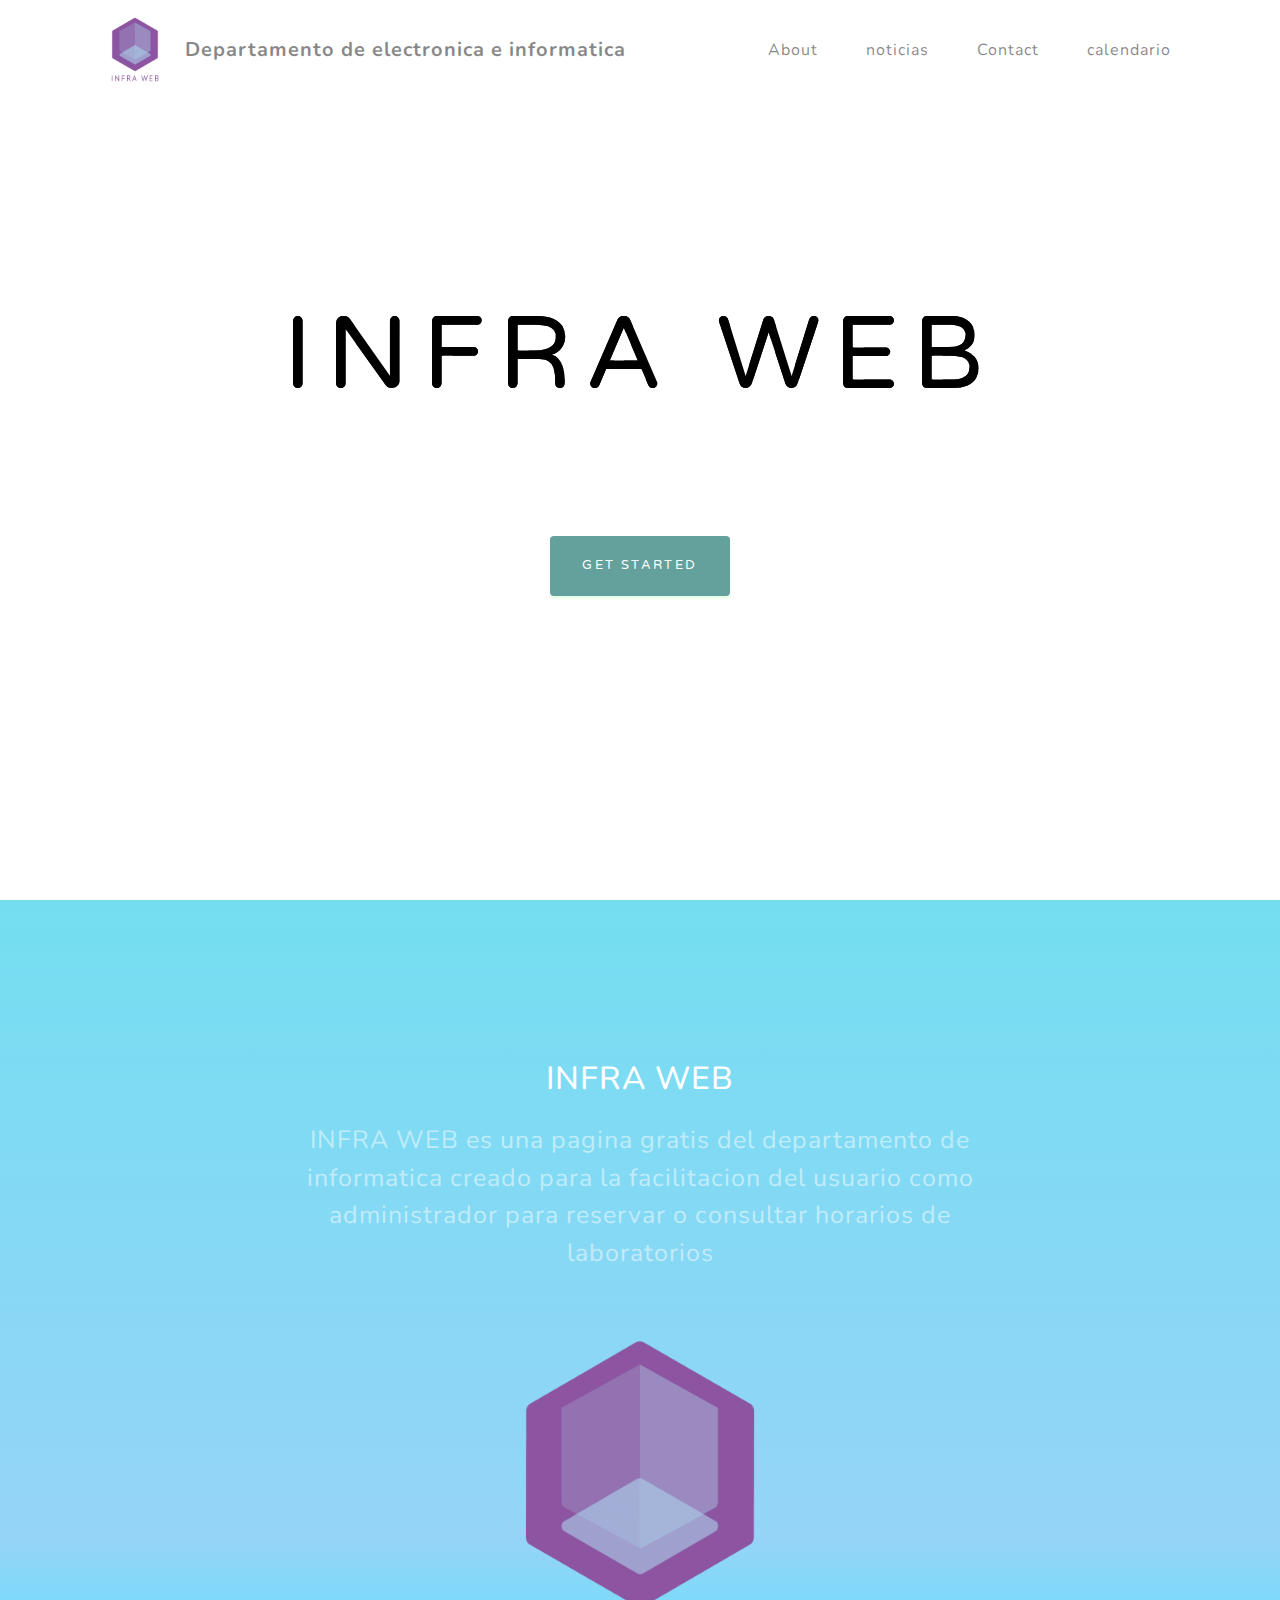
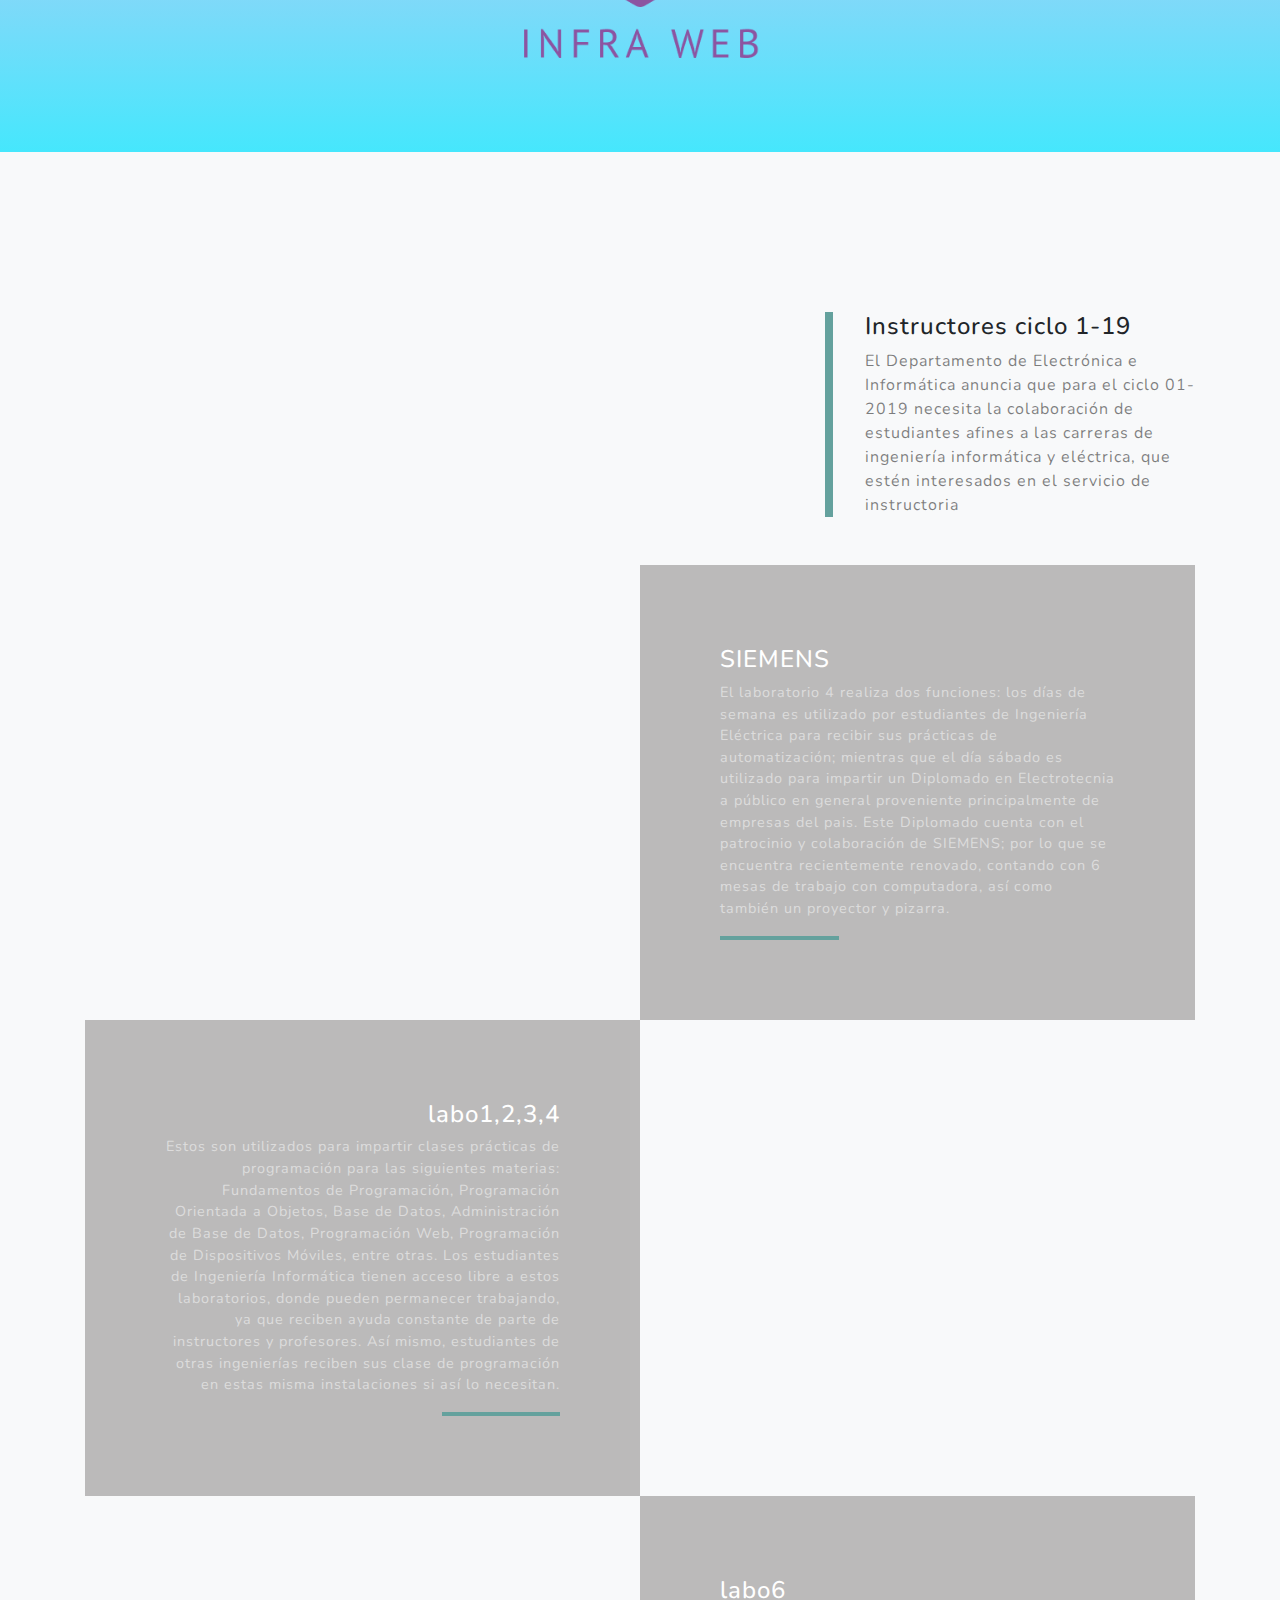
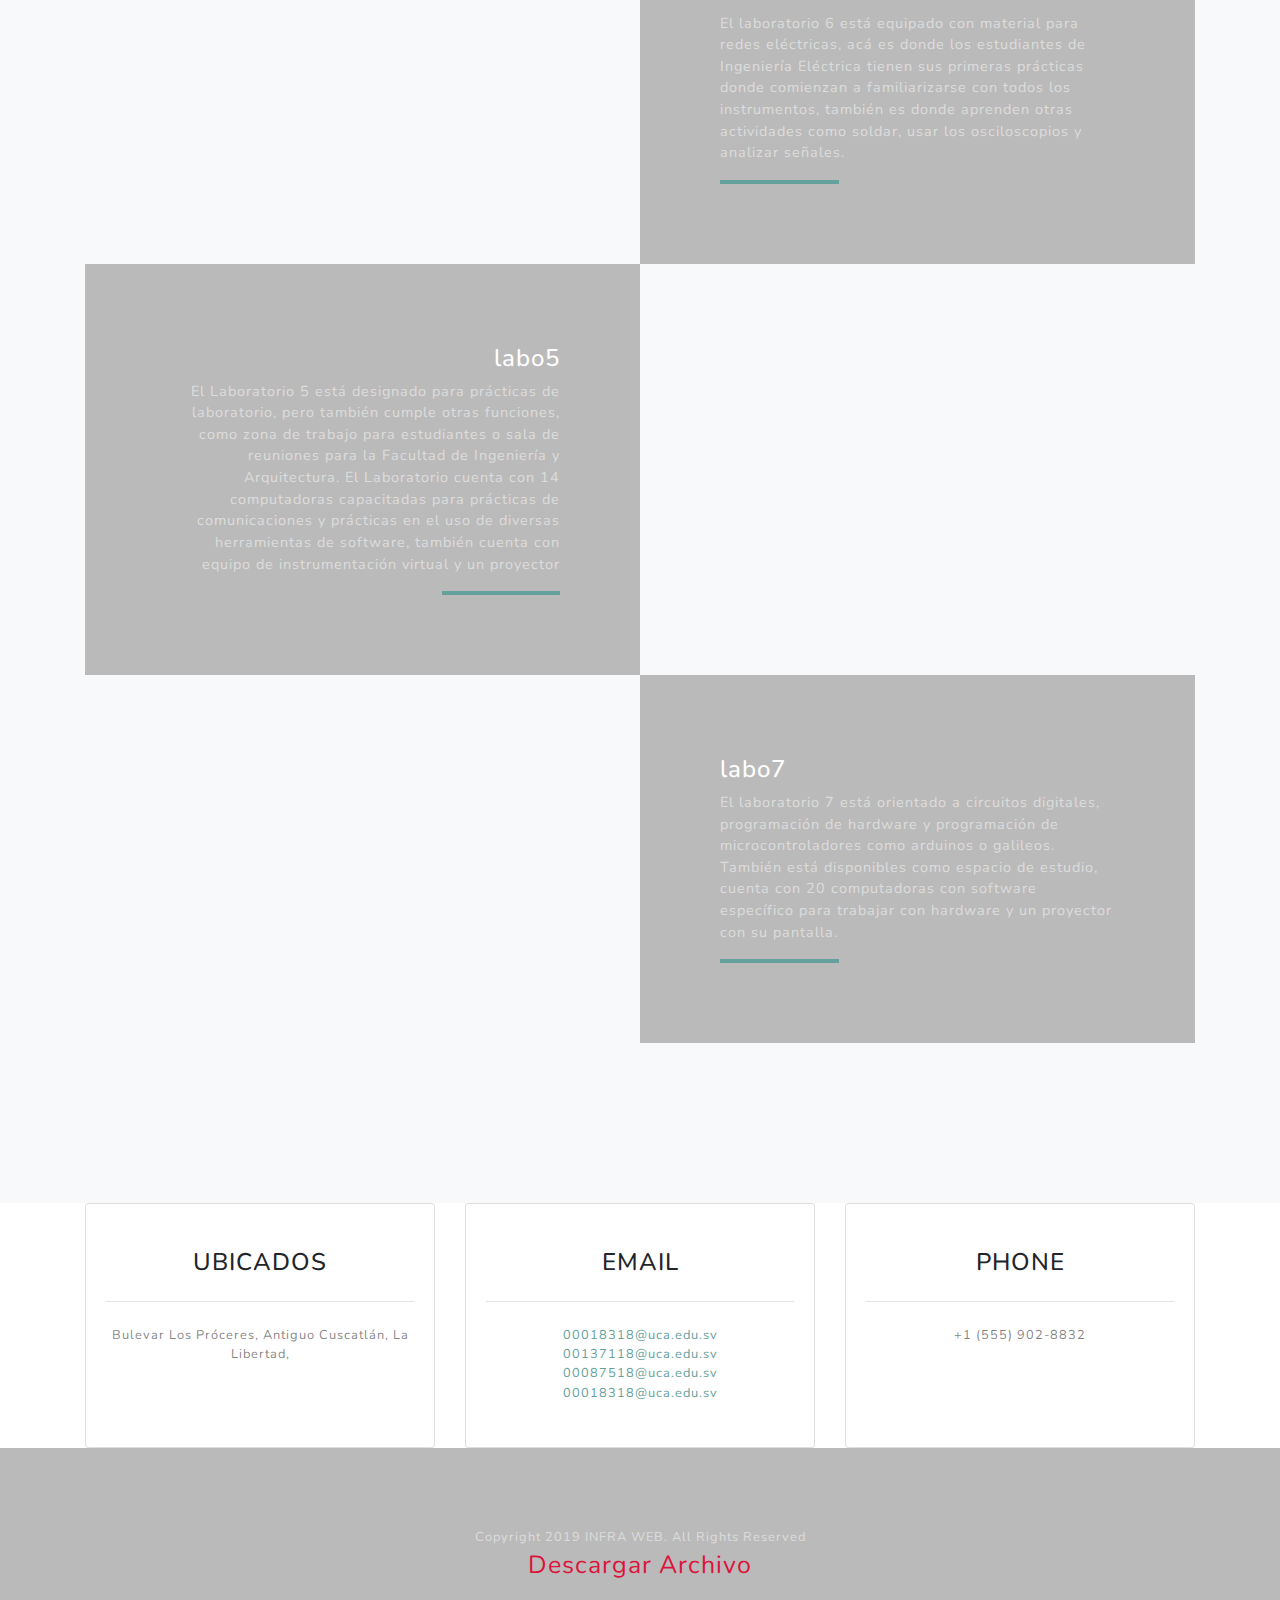
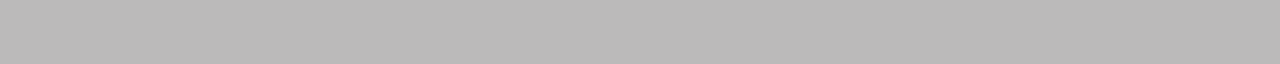
==== Codigo/index.html @ d6f8020d "Primera Versión de diseño de la Web" ====
<!DOCTYPE html>
<html lang="en">

<head>

  <meta charset="utf-8">
  <meta name="viewport" content="width=device-width, initial-scale=1, shrink-to-fit=no">




  <title>Departamento Infra Web</title>

  <!-- Bootstrap core CSS -->
  <link rel="stylesheet" href="https://stackpath.bootstrapcdn.com/bootstrap/4.3.1/css/bootstrap.min.css"
    integrity="sha384-ggOyR0iXCbMQv3Xipma34MD+dH/1fQ784/j6cY/iJTQUOhcWr7x9JvoRxT2MZw1T" crossorigin="anonymous">

  <!-- Custom fonts for this template -->

  <link href="https://fonts.googleapis.com/css?family=Varela+Round" rel="stylesheet">
  <link
    href="https://fonts.googleapis.com/css?family=Nunito:200,200i,300,300i,400,400i,600,600i,700,700i,800,800i,900,900i"
    rel="stylesheet">

  <!-- Custom styles for this template -->
  <link href="index.css" rel="stylesheet">


</head>

<body id="page-top">

  <!-- Navigation -->
  <nav class="navbar navbar-expand-lg navbar-light fixed-top" id="mainNav">
    <div class="container">
      <img src="estaticos/logo/logo_transparent.png">
      <a class="navbar-brand js-scroll-trigger" href="#page-top">Departamento de electronica e informatica </a>
      <button class="navbar-toggler navbar-toggler-right" type="button" data-toggle="collapse"
        data-target="#navbarResponsive" aria-controls="navbarResponsive" aria-expanded="false"
        aria-label="Toggle navigation">
        Menu
        <i class="fas fa-bars"></i>
      </button>
      <div class="collapse navbar-collapse" id="navbarResponsive">
        <ul class="navbar-nav ml-auto">
          <li class="nav-item">
            <a class="nav-link js-scroll-trigger" href="#about">About</a>
          </li>
          <li class="nav-item">
            <a class="nav-link js-scroll-trigger" href="#projects">noticias</a>
          </li>
          <li class="nav-item">
            <a class="nav-link js-scroll-trigger" href="#signup">Contact</a>
          </li>
          <li class="nav-item">
            <a class="nav-link js-scroll-trigger" href="">calendario</a>

          </li>
        </ul>
      </div>
    </div>
  </nav>

  <!-- Header -->
  <header class="masthead">
    <div class="container d-flex h-100 align-items-center">
      <div class="mx-auto text-center">
        <h1 class="mx-auto my-0 text-uppercase">Infra Web</h1>
        <h2 class="text-white-50 mx-auto mt-2 mb-5">La persistencia es muy importante. No debes renunciar al menos que
          te veas obligado a renunciar.-Elon Musk.</h2>
        <a href="#about" class="btn btn-primary js-scroll-trigger">Get Started</a>
      </div>
    </div>
  </header>

  <!-- About Section -->
  <section id="about" class="about-section text-center">
    <div class="container">
      <div class="row">
        <div class="col-lg-8 mx-auto">
          <h2 class="text-white mb-4">INFRA WEB</h2>
          <p class="text-white-50">INFRA WEB es una pagina gratis del departamento
            de informatica creado para la facilitacion del usuario como administrador para reservar o consultar horarios
            de laboratorios

        </div>
      </div>
      <img src="estaticos/logo/logo_transparent.png" class="img-fluid" alt="">
    </div>
  </section>

  <!-- Projects Section -->
  <section id="projects" class="projects-section bg-light">
    <div class="container">

      <!-- Featured Project Row -->
      <div class="row align-items-center no-gutters mb-4 mb-lg-5">
        <div class="col-xl-8 col-lg-7">
          <img class="img-fluid mb-3 mb-lg-0" src="estaticos/IMG_0011-051119.jpg" alt="">
        </div>
        <div class="col-xl-4 col-lg-5">
          <div class="featured-text text-center text-lg-left">
            <h4>Instructores ciclo 1-19</h4>
            <p class="text-black-50 mb-0">El Departamento de Electrónica e Informática anuncia que para el ciclo 01-2019
              necesita la colaboración de estudiantes afines a las carreras de ingeniería informática y eléctrica, que
              estén interesados en el servicio de instructoria </p>
          </div>
        </div>
      </div>

      <!-- Project One Row -->
      <div class="row justify-content-center no-gutters mb-5 mb-lg-0">
        <div class="col-lg-6">
          <img class="img-fluid" src="estaticos/DSC00044.JPG" alt="">
        </div>
        <div class="col-lg-6">
          <div class="bg-black text-center h-100 project">
            <div class="d-flex h-100">
              <div class="project-text w-100 my-auto text-center text-lg-left">
                <h4 class="text-white">SIEMENS</h4>
                <p class="mb-0 text-white-50">El laboratorio 4 realiza dos funciones: los días de semana es utilizado
                  por estudiantes de Ingeniería Eléctrica para recibir sus prácticas de automatización; mientras que el
                  día sábado es utilizado para impartir un Diplomado en Electrotecnia a público en general proveniente
                  principalmente de empresas del pais. Este Diplomado cuenta con el patrocinio y colaboración de
                  SIEMENS; por lo que se encuentra recientemente renovado, contando con 6 mesas de trabajo con
                  computadora, así como también un proyector y pizarra.</p>
                <hr class="d-none d-lg-block mb-0 ml-0">
              </div>
            </div>
          </div>
        </div>
      </div>

      <!-- Project Two Row -->
      <div class="row justify-content-center no-gutters">
        <div class="col-lg-6">
          <img class="img-fluid" src="estaticos/DSC00046.JPG" alt="">
        </div>
        <div class="col-lg-6 order-lg-first">
          <div class="bg-black text-center h-100 project">
            <div class="d-flex h-100">
              <div class="project-text w-100 my-auto text-center text-lg-right">
                <h4 class="text-white">labo1,2,3,4</h4>
                <p class="mb-0 text-white-50">Estos son utilizados para impartir clases prácticas de programación para
                  las siguientes materias: Fundamentos de Programación, Programación Orientada a Objetos, Base de Datos,
                  Administración de Base de Datos, Programación Web, Programación de Dispositivos Móviles, entre otras.
                  Los estudiantes de Ingeniería Informática tienen acceso libre a estos laboratorios, donde pueden
                  permanecer trabajando, ya que reciben ayuda constante de parte de instructores y profesores. Así
                  mismo, estudiantes de otras ingenierías reciben sus clase de programación en estas misma instalaciones
                  si así lo necesitan.</p>
                <hr class="d-none d-lg-block mb-0 mr-0">
              </div>
            </div>
          </div>
        </div>
      </div>


      <div class="row justify-content-center no-gutters mb-5 mb-lg-0">
        <div class="col-lg-6">
          <img class="img-fluid" src="estaticos/DSC00047.JPG" alt="">
        </div>
        <div class="col-lg-6">
          <div class="bg-black text-center h-100 project">
            <div class="d-flex h-100">
              <div class="project-text w-100 my-auto text-center text-lg-left">
                <h4 class="text-white">labo6</h4>
                <p class="mb-0 text-white-50">El laboratorio 6 está equipado con material para redes eléctricas, acá es
                  donde los estudiantes de Ingeniería Eléctrica tienen sus primeras prácticas donde comienzan a
                  familiarizarse con todos los instrumentos, también es donde aprenden otras actividades como soldar,
                  usar los osciloscopios y analizar señales.</p>
                <hr class="d-none d-lg-block mb-0 ml-0">
              </div>
            </div>
          </div>
        </div>
      </div>


      <div class="row justify-content-center no-gutters">
        <div class="col-lg-6">
          <img class="img-fluid" src="estaticos/DSC00048.JPG" alt="">
        </div>
        <div class="col-lg-6 order-lg-first">
          <div class="bg-black text-center h-100 project">
            <div class="d-flex h-100">
              <div class="project-text w-100 my-auto text-center text-lg-right">
                <h4 class="text-white">labo5</h4>
                <p class="mb-0 text-white-50">El Laboratorio 5 está designado para prácticas de laboratorio, pero
                  también cumple otras funciones, como zona de trabajo para estudiantes o sala de reuniones para la
                  Facultad de Ingeniería y Arquitectura. El Laboratorio cuenta con 14 computadoras capacitadas para
                  prácticas de comunicaciones y prácticas en el uso de diversas herramientas de software, también cuenta
                  con equipo de instrumentación virtual y un proyector</p>
                <hr class="d-none d-lg-block mb-0 mr-0">
              </div>
            </div>
          </div>
        </div>
      </div>

      <div class="row justify-content-center no-gutters mb-5 mb-lg-0">
        <div class="col-lg-6">
          <img class="img-fluid" src="estaticos/DSC00049.JPG" alt="">
        </div>
        <div class="col-lg-6">
          <div class="bg-black text-center h-100 project">
            <div class="d-flex h-100">
              <div class="project-text w-100 my-auto text-center text-lg-left">
                <h4 class="text-white">labo7</h4>
                <p class="mb-0 text-white-50">El laboratorio 7 está orientado a circuitos digitales, programación de
                  hardware y programación de microcontroladores como arduinos o galileos. También está disponibles como
                  espacio de estudio, cuenta con 20 computadoras con software específico para trabajar con hardware y un
                  proyector con su pantalla.</p>
                <hr class="d-none d-lg-block mb-0 ml-0">
              </div>
            </div>
          </div>
        </div>
      </div>



    </div>
  </section>

  <!-- contact Section -->
  <section id="signup" class="signup-section">
    <div class="container">

      <div class="row">

        <div class="col-md-4 mb-3 mb-md-0">
          <div class="card py-4 h-100">
            <div class="card-body text-center">
              <i class="fas fa-map-marked-alt text-primary mb-2"></i>
              <h4 class="text-uppercase m-0">Ubicados</h4>
              <hr class="my-4">
              <div class="small text-black-50">Bulevar Los Próceres, Antiguo Cuscatlán, La Libertad,</div>
            </div>
          </div>
        </div>

        <div class="col-md-4 mb-3 mb-md-0">
          <div class="card py-4 h-100">
            <div class="card-body text-center">
              <i class="fas fa-envelope text-primary mb-2"></i>
              <h4 class="text-uppercase m-0">Email</h4>
              <hr class="my-4">
              <div class="small text-black-50">
                <a href="#">00018318@uca.edu.sv</a>
                <a href="#">00137118@uca.edu.sv</a>
                <a href="#">00087518@uca.edu.sv</a>
                <a href="#">00018318@uca.edu.sv</a>
              </div>
            </div>
          </div>
        </div>

        <div class="col-md-4 mb-3 mb-md-0">
          <div class="card py-4 h-100">
            <div class="card-body text-center">
              <i class="fas fa-mobile-alt text-primary mb-2"></i>
              <h4 class="text-uppercase m-0">Phone</h4>
              <hr class="my-4">
              <div class="small text-black-50">+1 (555) 902-8832</div>
            </div>
          </div>
        </div>
      </div>

      <div class="social d-flex justify-content-center">
        <a href="#" class="mx-2">
          <i class="fab fa-twitter"></i>
        </a>
        <a href="#" class="mx-2">
          <i class="fab fa-facebook-f"></i>
        </a>
        <a href="#" class="mx-2">
          <i class="fab fa-github"></i>
        </a>
      </div>

    </div>
  </section>


  <!-- Footer -->
  <footer class="bg-black small text-center text-white-50">
    <div class="container">
      Copyright 2019 INFRA WEB. All Rights Reserved
    </div>
    <a href="manual_descargar/manual infra web.docx" download="manual">
      Descargar Archivo
    </a>

  </footer>



</body>
<script src="https://code.jquery.com/jquery-3.3.1.slim.min.js"
  integrity="sha384-q8i/X+965DzO0rT7abK41JStQIAqVgRVzpbzo5smXKp4YfRvH+8abtTE1Pi6jizo" crossorigin="anonymous"></script>
<script src="https://cdnjs.cloudflare.com/ajax/libs/popper.js/1.14.7/umd/popper.min.js"
  integrity="sha384-UO2eT0CpHqdSJQ6hJty5KVphtPhzWj9WO1clHTMGa3JDZwrnQq4sF86dIHNDz0W1" crossorigin="anonymous"></script>
<script src="https://stackpath.bootstrapcdn.com/bootstrap/4.3.1/js/bootstrap.min.js"
  integrity="sha384-JjSmVgyd0p3pXB1rRibZUAYoIIy6OrQ6VrjIEaFf/nJGzIxFDsf4x0xIM+B07jRM" crossorigin="anonymous"></script>

<script src="index.js"></script>

</html>
---- Codigo/index.css ----
#mainNav {
    min-height: 56px;
    background-color: #fff;
  }

#mainNav img{
    width: 100px;
    height: 100px;
}

  
  #mainNav .navbar-toggler {
    font-size: 80%;
    padding: 0.75rem;
    color: #64a19d;
    border: 1px solid #64a19d;
  }
  
  #mainNav .navbar-toggler:focus {
    outline: none;
  }
  
  #mainNav .navbar-brand {
    color: #161616;
    font-weight: 700;
    padding: .9rem 0;
  }
  
  #mainNav .navbar-nav .nav-item:hover {
    color: fade(white, 80%);
    outline: none;
    background-color: transparent;
  }
  
  #mainNav .navbar-nav .nav-item:active, #mainNav .navbar-nav .nav-item:focus {
    outline: none;
    background-color: transparent;
  }
  
  @media (min-width: 992px) {
    #mainNav {
      padding-top: 0;
      padding-bottom: 0;
      border-bottom: none;
     /*background: blue;    poner el fondo al nav xd */
      transition: background-color 0.3s ease-in-out;
    }
    #mainNav .navbar-brand {
      padding: .5rem 0;
      color: rgba(15, 15, 15, 0.5);
    }
    #mainNav .nav-link {
      transition: none;
      padding: 2rem 1.5rem;
      color: rgba(12, 11, 11, 0.5);
    }
    #mainNav .nav-link:hover {
      color: rgba(243, 10, 10, 0.75);
    }
    #mainNav .nav-link:active {
      color: rgb(255, 255, 255);
    }
    #mainNav.navbar-shrink {
      background-color: #fff;
    }
    #mainNav.navbar-shrink .navbar-brand {
      color: #161616;
    }
    #mainNav.navbar-shrink .nav-link {
      color: #161616;
      padding: 1.5rem 1.5rem 1.25rem;
      border-bottom: 0.25rem solid transparent;
    }
    #mainNav.navbar-shrink .nav-link:hover {
      color: #64a19d;
    }
    #mainNav.navbar-shrink .nav-link:active {
      color: #467370;
    }
    #mainNav.navbar-shrink .nav-link.active {
      color: #64a19d;
      outline: none;
      border-bottom: 0.25rem solid #64a19d;
    }
  }
  
  .masthead {
    position: relative;
    width: 100%;
    height: auto;
    min-height: 35rem;
    padding: 15rem 0;
    background: url("estaticos/trabajando.JPG");
    background-position: center;
    background-repeat: no-repeat;
    background-attachment: scroll;
    background-size: cover;
  }
  
  .masthead h1 {
   
    font-family: 'Varela Round';
    font-size: 2.5rem;
    line-height: 2.5rem;
    letter-spacing: 0.8rem;
    background: -webkit-linear-gradient(black); /*color del h1 donde dice infraweb  */
    -webkit-text-fill-color: black;
    -webkit-text-shadow: white;
    text-shadow: 0.1em 0.1em white;
    -webkit-background-clip: text;
  }
  
  .masthead h2 {
    max-width: 20rem;
    font-size: 1rem;
   
  }

  
  @media (min-width: 768px) {
    .masthead h1 {
      font-size: 4rem;
      line-height: 4rem;
    }
  }
  
  @media (min-width: 992px) {
    .masthead {
      height: 100vh;
      padding: 0;
    }
    .masthead h1 {
      font-size: 6.5rem;
      line-height: 6.5rem;
      letter-spacing: 0.8rem;
    }
    .masthead h2 {
      max-width: 30rem;
      font-size: 1.25rem;
    }
  }
  
  .btn {
    box-shadow: 0 0.1875rem 0.1875rem 0 rgba(5, 243, 36, 0.1) !important;
    padding: 1.25rem 2rem;
    font-family: 'Varela Round';
    font-size: 80%;
    text-transform: uppercase;
    letter-spacing: .15rem;
    border: 0;
  }
  
  .btn-primary {
    background-color: #64a19d;
  }
  
  .btn-primary:hover {
    background-color: #4f837f;
  }
  
  .btn-primary:focus {
    background-color: #4f837f;
    color: rgb(23, 241, 248);
  }
  
  .btn-primary:active {
    background-color: #467370 !important;
  }
  
  .about-section {
    padding-top: 10rem;
    background: linear-gradient(to bottom, #0fc6e694 0%, rgba(138, 207, 247, 0.9) 75%, rgba(23, 225, 252, 0.8) 100%);
  }
  #about img {
    width: 500px;
    height: 500px;
    margin-top: -100px;

  }

  

  .about-section p {
    margin-bottom: 5rem;
    font-size: 25px;

  }
  
  .projects-section {
    padding: 10rem 0;
  }
  
  .projects-section .featured-text {
    padding: 2rem;
  }
  
  @media (min-width: 992px) {
    .projects-section .featured-text {
      padding: 0 0 0 2rem;
      border-left: 0.5rem solid #64a19d;
    }
  }
  
  .projects-section .project-text {
    padding: 3rem;
    font-size: 90%;
  }
  
  @media (min-width: 992px) {
    .projects-section .project-text {
      padding: 5rem;
    }
    .projects-section .project-text hr {
      border-color: #64a19d;
      border-width: .25rem;
      width: 30%;
    }
  }
  
  
  
  .contact-section {
    padding: 5rem 0 0;
  }
  
  .contact-section .card {
    border: 0;
    border-bottom: 0.25rem solid #64a19d;
  }
  
  .contact-section .card h4 {
    font-size: 0.8rem;
    font-family: 'Varela Round';
    text-transform: uppercase;
    letter-spacing: 0.15rem;
  }
  
  .contact-section .card hr {
    border-color: #64a19d;
    border-width: 0.25rem;
    width: 3rem;
  }
  
  .contact-section .social {
    margin-top: 5rem;
  }
  
  .contact-section .social a {
    text-align: center;
    height: 3rem;
    width: 3rem;
    background: rgba(255, 255, 255, 0.1);
    border-radius: 100%;
    line-height: 3rem;
    color: rgba(255, 255, 255, 0.3);
  }
  
  .contact-section .social a:hover {
    color: rgba(255, 255, 255, 0.5);
  }
  
  .contact-section .social a:active {
    color: #fff;
  }
  
  body {
    font-family: 'Nunito';
    letter-spacing: 0.0625em;
  }
  
  a {
    color: #64a19d;
  }
  
  a:focus, a:hover {
    text-decoration: none;
    color: #3c6360;
  }
  
  .bg-black {
    background-color: #bbbaba !important;
  }
  
  .bg-primary {
    background-color: #64a19d !important;
  }
  
  .text-primary {
    color: #64a19d !important;
  }
  
  footer {
    padding: 5rem 0;
  }

  footer a {
    font-size: 25px;
    color: crimson;
  }
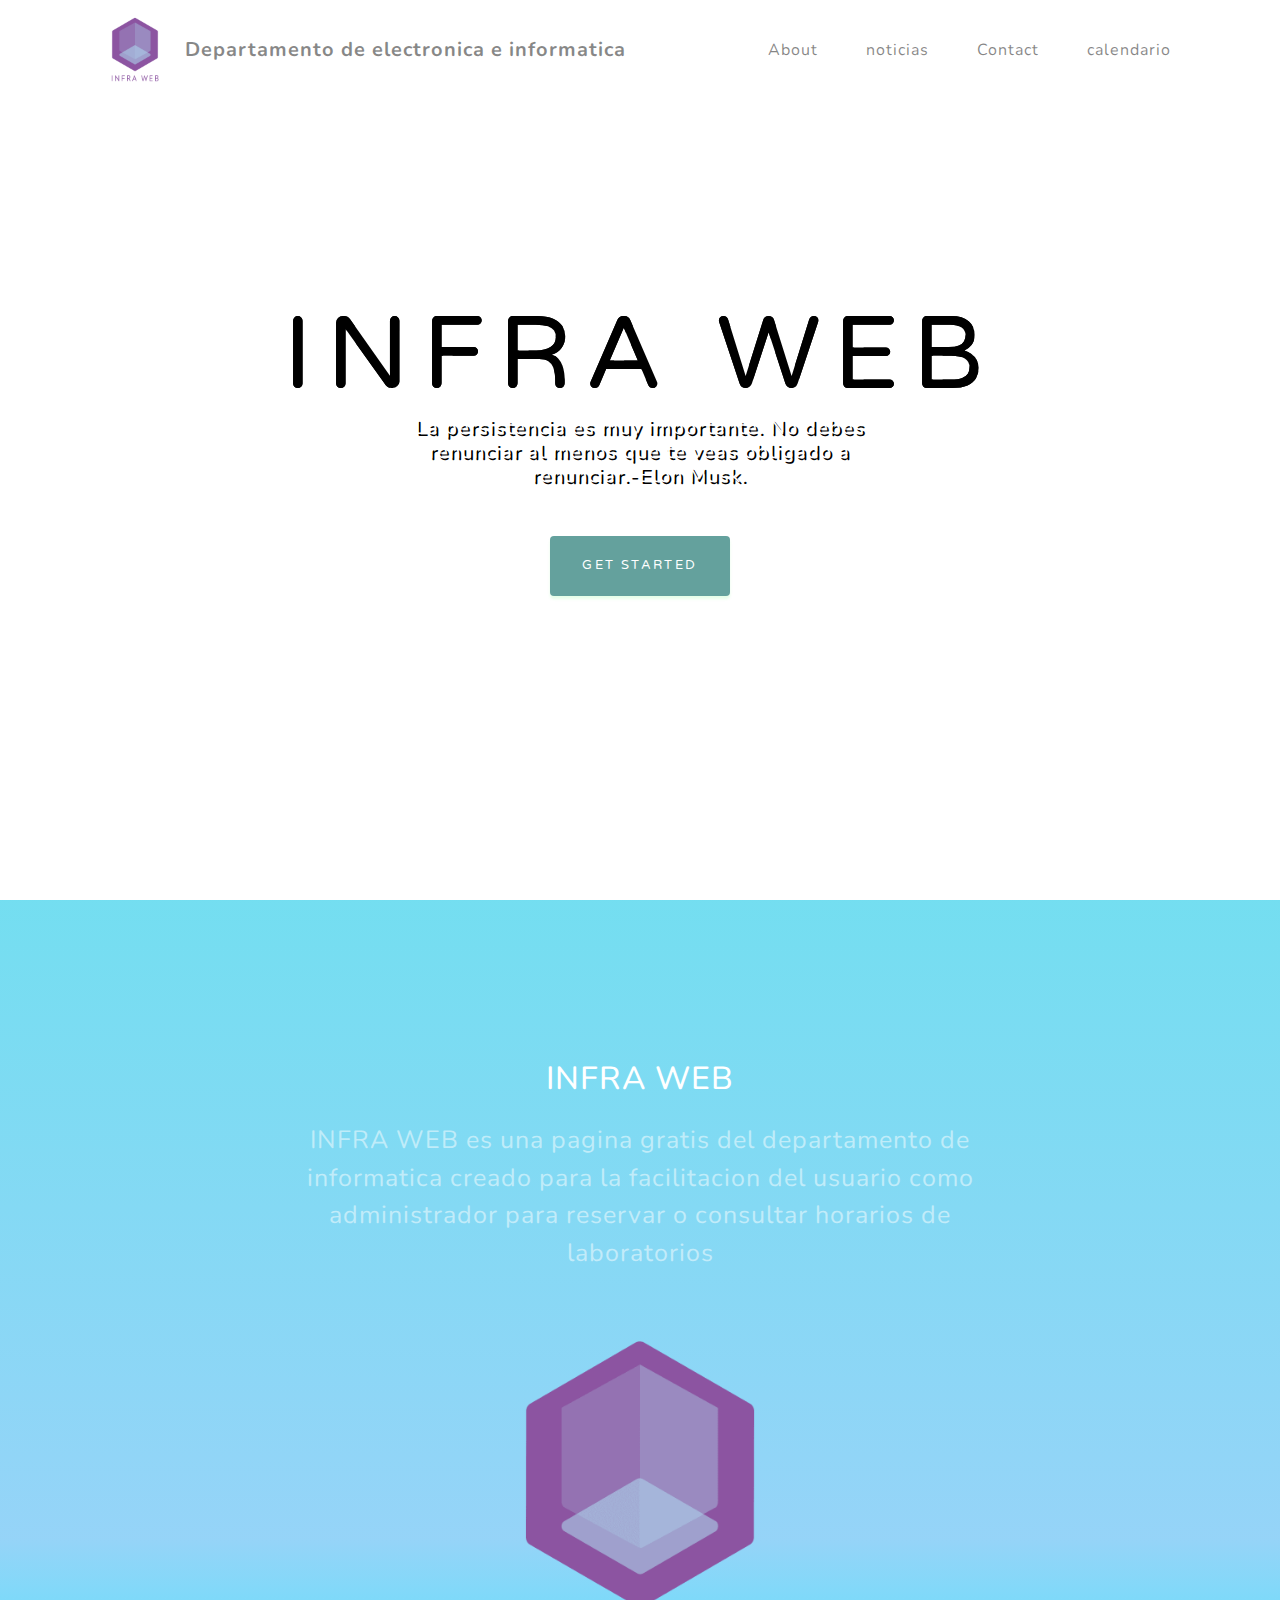
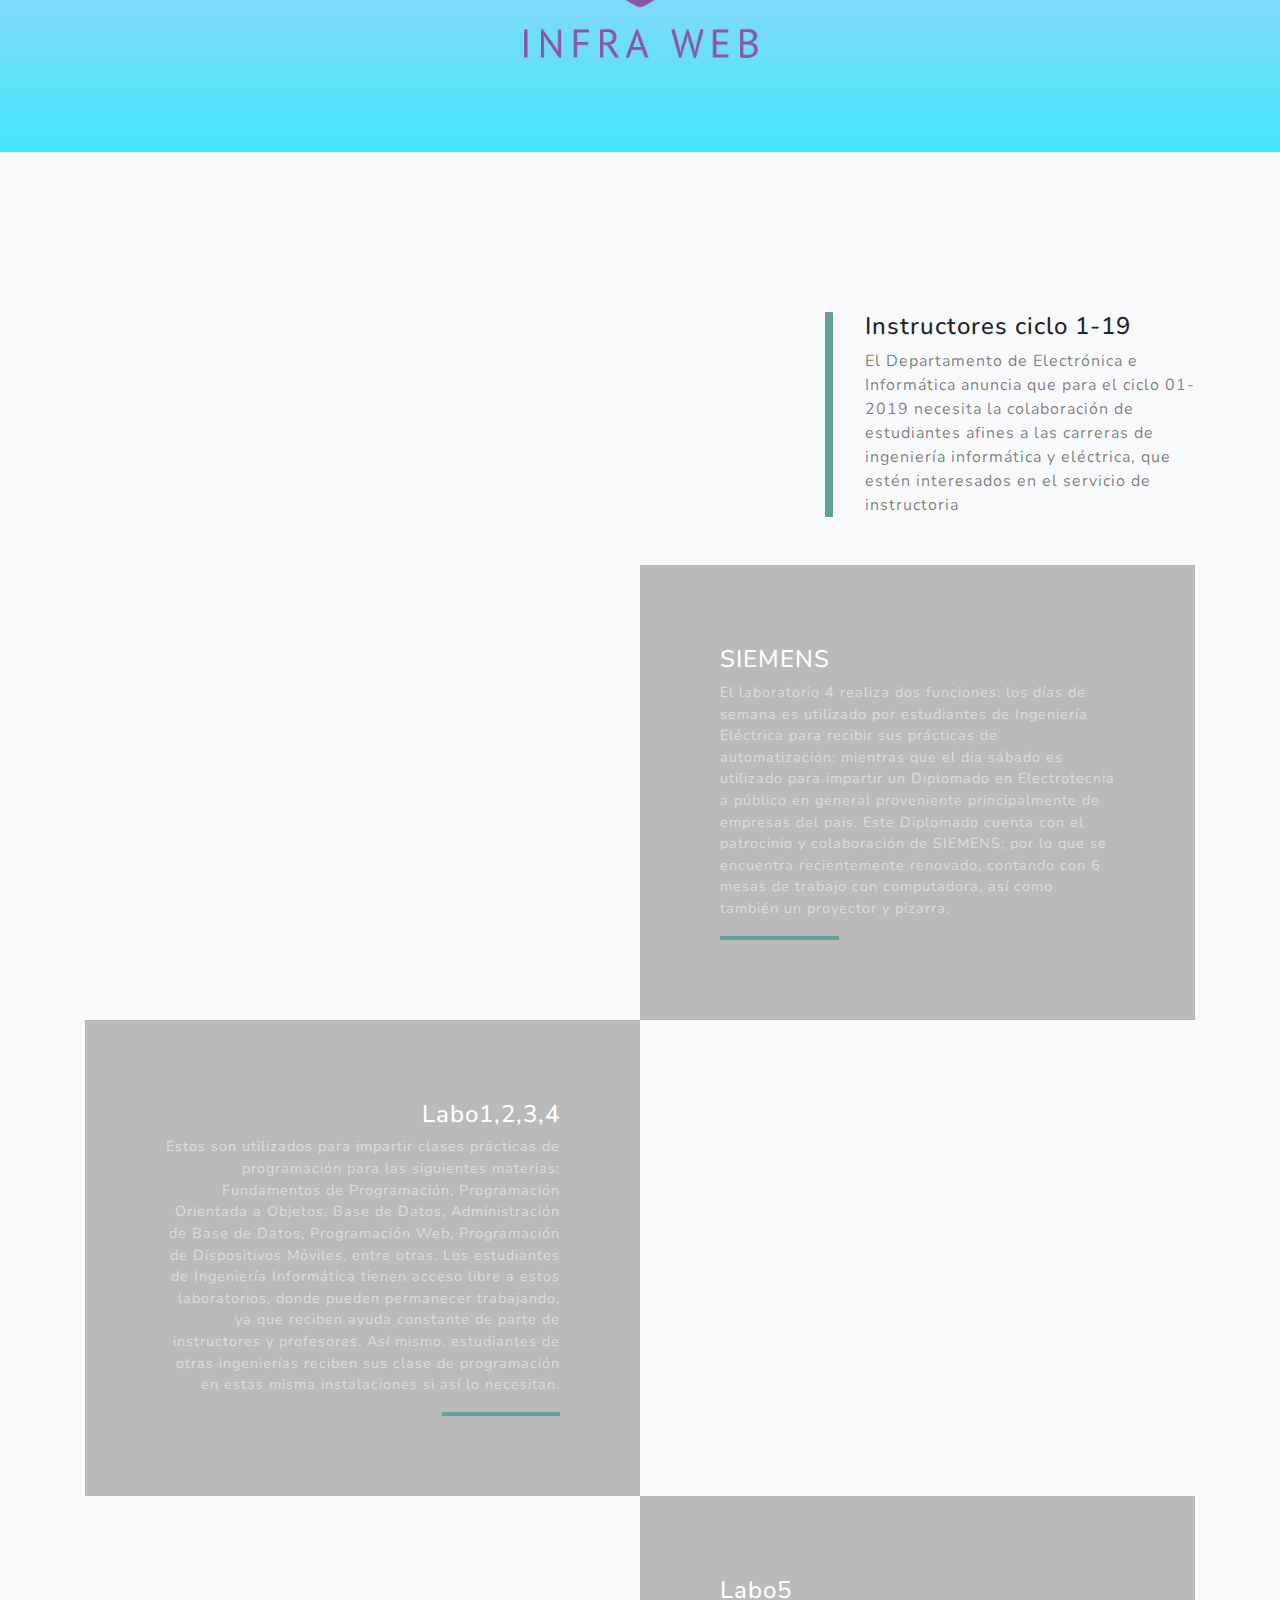
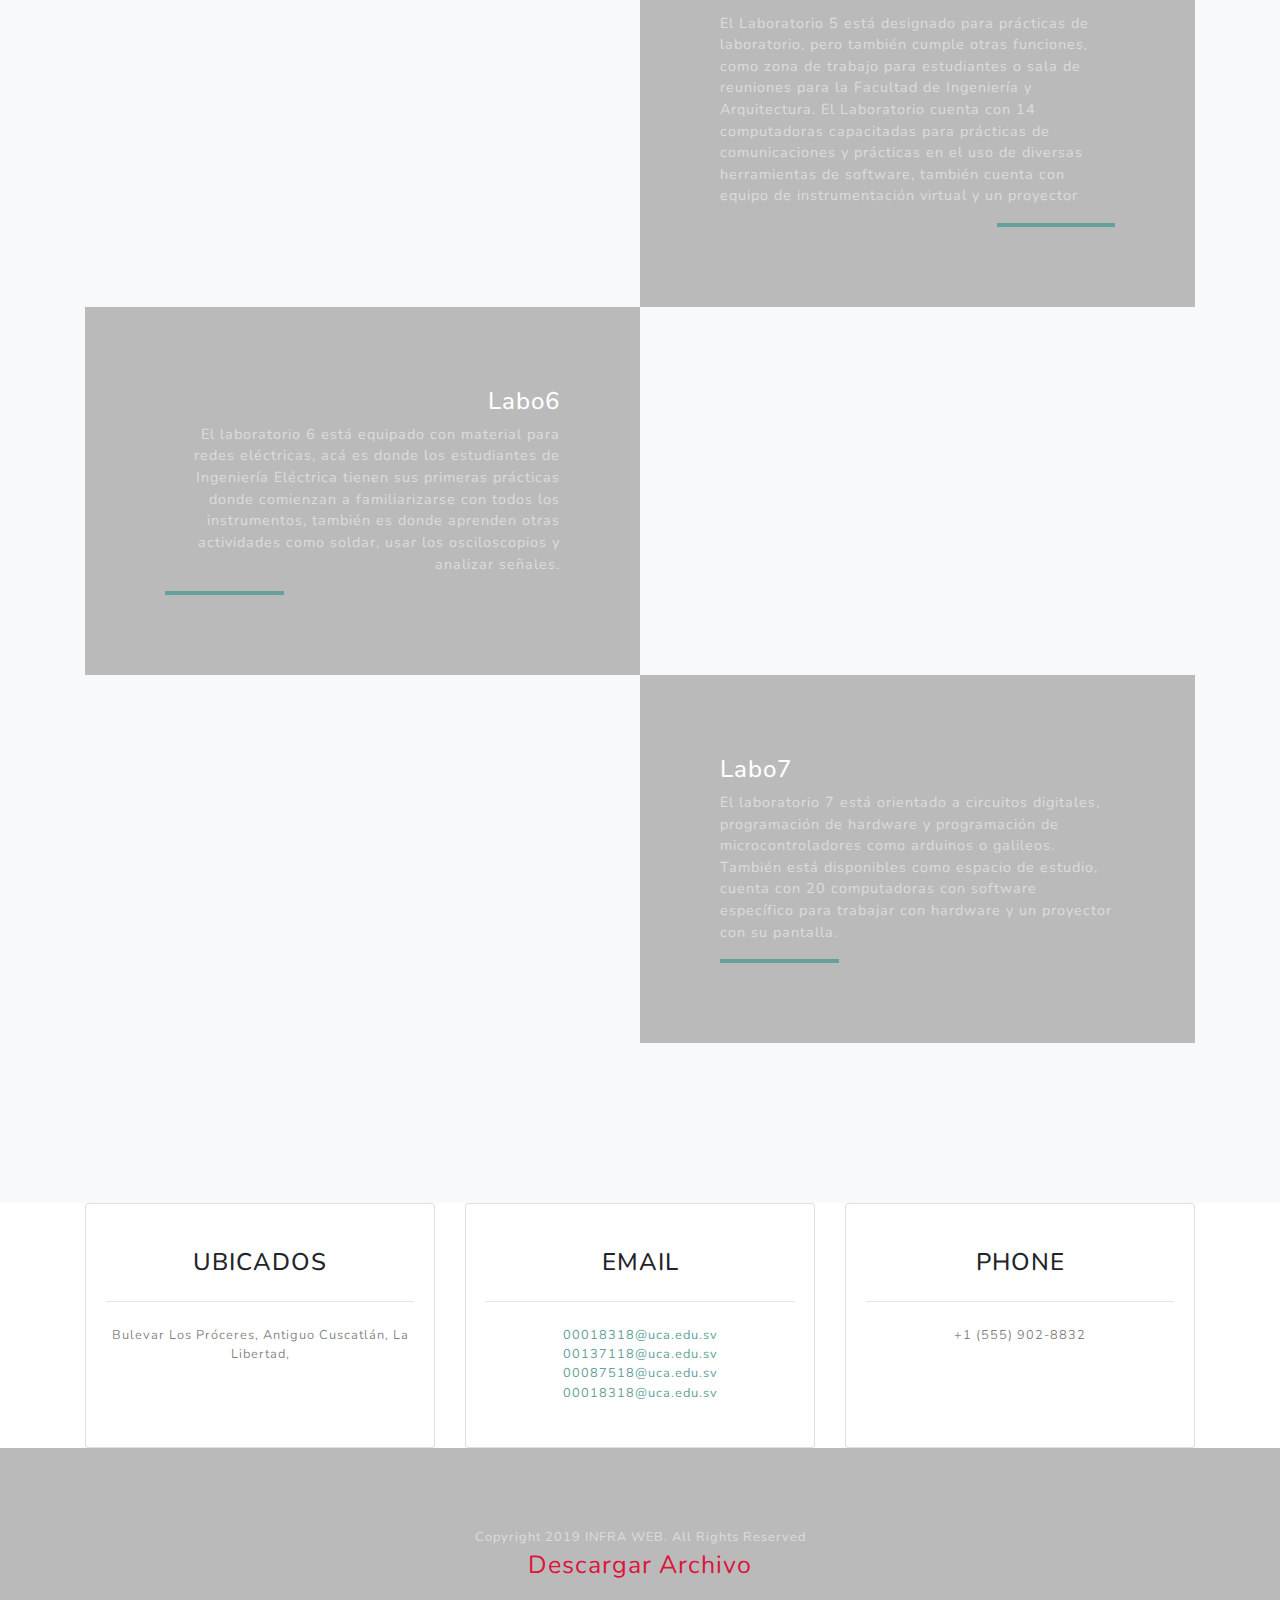
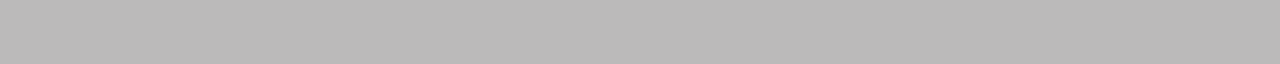
==== commit 07bdc7ff: "Segunda versión" ====
--- a/Codigo/index.html
+++ b/Codigo/index.html
@@ -140,7 +140,7 @@
           <div class="bg-black text-center h-100 project">
             <div class="d-flex h-100">
               <div class="project-text w-100 my-auto text-center text-lg-right">
-                <h4 class="text-white">labo1,2,3,4</h4>
+                <h4 class="text-white">Labo1,2,3,4</h4>
                 <p class="mb-0 text-white-50">Estos son utilizados para impartir clases prácticas de programación para
                   las siguientes materias: Fundamentos de Programación, Programación Orientada a Objetos, Base de Datos,
                   Administración de Base de Datos, Programación Web, Programación de Dispositivos Móviles, entre otras.
@@ -158,34 +158,13 @@
 
       <div class="row justify-content-center no-gutters mb-5 mb-lg-0">
         <div class="col-lg-6">
-          <img class="img-fluid" src="estaticos/DSC00047.JPG" alt="">
+          <img class="img-fluid" src="estaticos/DSC00048.JPG" alt="">
         </div>
         <div class="col-lg-6">
           <div class="bg-black text-center h-100 project">
             <div class="d-flex h-100">
               <div class="project-text w-100 my-auto text-center text-lg-left">
-                <h4 class="text-white">labo6</h4>
-                <p class="mb-0 text-white-50">El laboratorio 6 está equipado con material para redes eléctricas, acá es
-                  donde los estudiantes de Ingeniería Eléctrica tienen sus primeras prácticas donde comienzan a
-                  familiarizarse con todos los instrumentos, también es donde aprenden otras actividades como soldar,
-                  usar los osciloscopios y analizar señales.</p>
-                <hr class="d-none d-lg-block mb-0 ml-0">
-              </div>
-            </div>
-          </div>
-        </div>
-      </div>
-
-
-      <div class="row justify-content-center no-gutters">
-        <div class="col-lg-6">
-          <img class="img-fluid" src="estaticos/DSC00048.JPG" alt="">
-        </div>
-        <div class="col-lg-6 order-lg-first">
-          <div class="bg-black text-center h-100 project">
-            <div class="d-flex h-100">
-              <div class="project-text w-100 my-auto text-center text-lg-right">
-                <h4 class="text-white">labo5</h4>
+                <h4 class="text-white">Labo5</h4>
                 <p class="mb-0 text-white-50">El Laboratorio 5 está designado para prácticas de laboratorio, pero
                   también cumple otras funciones, como zona de trabajo para estudiantes o sala de reuniones para la
                   Facultad de Ingeniería y Arquitectura. El Laboratorio cuenta con 14 computadoras capacitadas para
@@ -198,6 +177,27 @@
         </div>
       </div>
 
+
+      <div class="row justify-content-center no-gutters">
+        <div class="col-lg-6">
+          <img class="img-fluid" src="estaticos/DSC00047.JPG" alt="">
+        </div>
+        <div class="col-lg-6 order-lg-first">
+          <div class="bg-black text-center h-100 project">
+            <div class="d-flex h-100">
+              <div class="project-text w-100 my-auto text-center text-lg-right">
+                <h4 class="text-white">Labo6</h4>
+                <p class="mb-0 text-white-50">El laboratorio 6 está equipado con material para redes eléctricas, acá es
+                  donde los estudiantes de Ingeniería Eléctrica tienen sus primeras prácticas donde comienzan a
+                  familiarizarse con todos los instrumentos, también es donde aprenden otras actividades como soldar,
+                  usar los osciloscopios y analizar señales.</p>
+                <hr class="d-none d-lg-block mb-0 ml-0">
+              </div>
+            </div>
+          </div>
+        </div>
+      </div>
+
       <div class="row justify-content-center no-gutters mb-5 mb-lg-0">
         <div class="col-lg-6">
           <img class="img-fluid" src="estaticos/DSC00049.JPG" alt="">
@@ -206,7 +206,7 @@
           <div class="bg-black text-center h-100 project">
             <div class="d-flex h-100">
               <div class="project-text w-100 my-auto text-center text-lg-left">
-                <h4 class="text-white">labo7</h4>
+                <h4 class="text-white">Labo7</h4>
                 <p class="mb-0 text-white-50">El laboratorio 7 está orientado a circuitos digitales, programación de
                   hardware y programación de microcontroladores como arduinos o galileos. También está disponibles como
                   espacio de estudio, cuenta con 20 computadoras con software específico para trabajar con hardware y un
--- a/Codigo/index.css
+++ b/Codigo/index.css
@@ -105,15 +105,16 @@
     letter-spacing: 0.8rem;
     background: -webkit-linear-gradient(black); /*color del h1 donde dice infraweb  */
     -webkit-text-fill-color: black;
-    -webkit-text-shadow: white;
     text-shadow: 0.1em 0.1em white;
     -webkit-background-clip: text;
   }
   
   .masthead h2 {
+    margin-top: 1em;
     max-width: 20rem;
     font-size: 1rem;
-   
+    -webkit-text-fill-color: white;
+    text-shadow: 0.09em 0.09em black;
   }
 
   
@@ -178,14 +179,15 @@
 
   }
 
-  
 
   .about-section p {
     margin-bottom: 5rem;
     font-size: 25px;
-
-  }
-  
+  }
+
+  .text-white-50{
+  color:white;
+}  
   .projects-section {
     padding: 10rem 0;
   }
